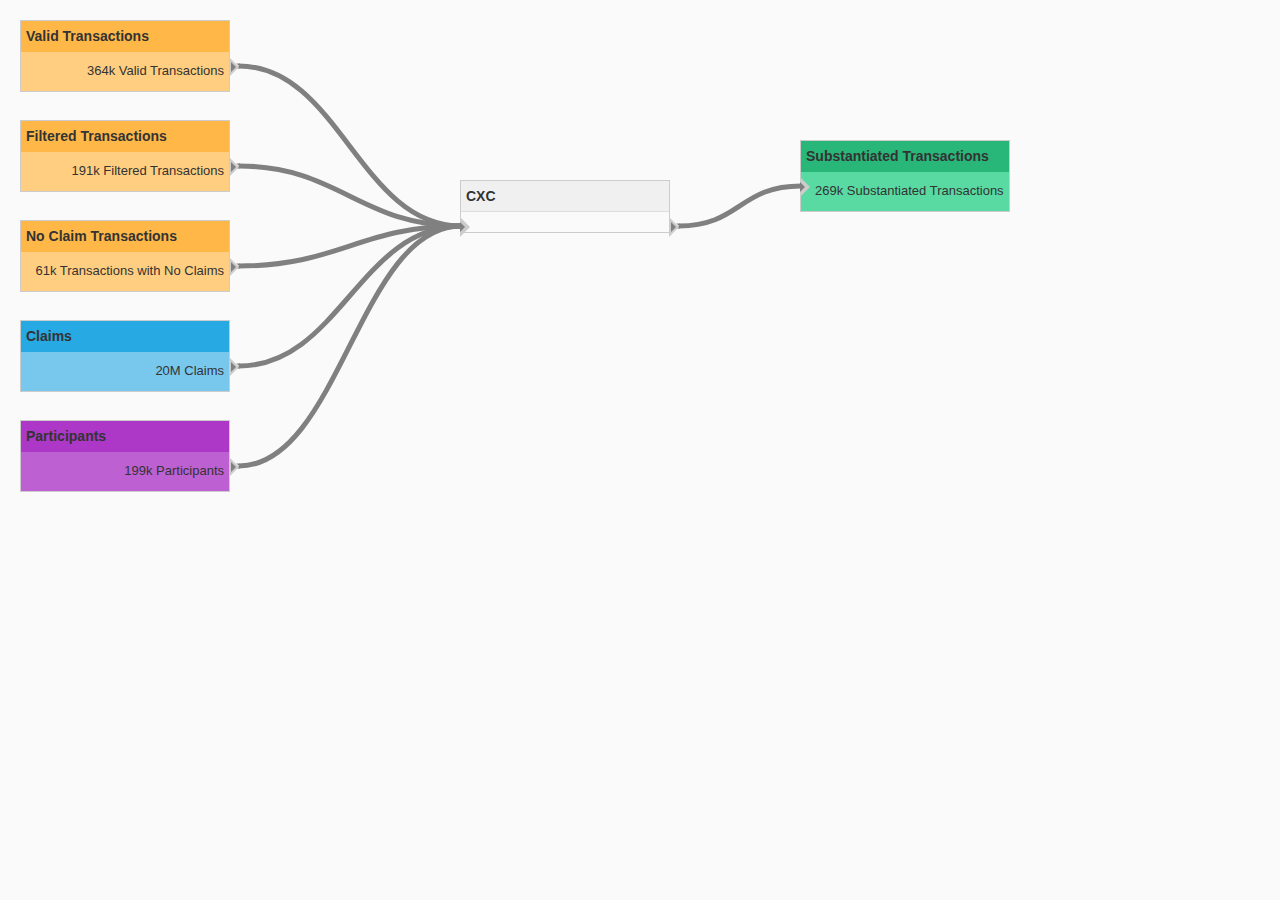
==== Demo2.html @ 5fc88777 "Added custom.css Added demo1.html Added demo2.html Added jQuery.flowchart.css" ====
<!doctype html>
<html>
<head>
    <meta charset="utf-8">
    <meta http-equiv="X-UA-Compatible" content="IE=edge,chrome=1">
    <meta name="viewport" content="width=device-width, initial-scale=1">
    <title>CXC Dashboard</title>
    <link href="bootstrap.min.css" rel="stylesheet">
    <link href="jquery.flowchart.css" rel="stylesheet">
    <link href="custom.css" rel="stylesheet">
    <script src="jquery.min.js"></script>
    <script src="jquery-ui.min.js"></script>
    <script src="jquery.flowchart.js"></script>

</head>

<body>
    <div class="demo" id="example"></div>

    <script type="text/javascript">
        $(document).ready(function () {
            var data = {
                operators: {
                    validTransactions: {
                        top: 20,
                        left: 20,
                        properties: {
                            "class": 'flowchart-operator-yellow',
                            title: 'Valid Transactions',
                            outputs: {
                                valid_transactions: {
                                    label: '364k Valid Transactions'
                                }


                            }
                        }
                    },
                    filteredTransactions: {
                        top: 110,
                        left: 20,
                        properties: {
                            "class": 'flowchart-operator-yellow',
                            title: 'Filtered Transactions',
                            outputs: {
                                filtered_transactions: {
                                    label: '191k Filtered Transactions'
                                }
                            }
                        }
                    },
                    noClaimTransactions: {
                        top: 220,
                        left: 20,
                        properties: {
                            "class": 'flowchart-operator-yellow',
                            title: 'No Claim Transactions',
                            outputs: {
                                noClaim_transactions: {
                                    label: '61k Transactions with No Claims'
                                }
                            }
                        }
                    },
                    claims: {
                        top: 320,
                        left: 20,
                        properties: {
                            "class": 'flowchart-operator-blue',
                            title: 'Claims',
                            outputs: {
                                total_claims: {
                                    label: '20M Claims'
                                }
                            }
                        }
                    },
                    cxc: {
                        top: 180,
                        left: 450,
                        properties: {
                            title: 'CXC',
                            inputs: {
                                input_1: {
                                    label: ''
                                }
                            },
                            outputs: {
                                substantiated_by_cxc: {
                                    label: ' '
                                }
                            }
                        }
                    },
                    participants: {
                        top: 420,
                        left: 20,
                        properties: {
                            "class": 'flowchart-operator-purple',
                            title: 'Participants',
                            outputs: {
                                total_participants: {
                                    label: '199k Participants'
                                }
                            }
                        }
                    },
                    substantiated_transactions: {
                        top: 140,
                        left: 800,
                        properties: {
                            "class": 'flowchart-operator-green',
                            title: 'Substantiated Transactions',
                            inputs: {
                                transaction_substantiated_by_cxc: {
                                    label: '269k Substantiated Transactions'
                                }
                            },
                            outputs: {}
                        }
                    }
                },
                links: {
                    validTransactionLinkToCXC: {
                        fromOperator: 'validTransactions',
                        fromConnector: 'valid_transactions',
                        toOperator: 'cxc',
                        toConnector: 'input_1'
                    },
                    filteredTransactionsLinkToCXC: {
                        fromOperator: 'filteredTransactions',
                        fromConnector: 'filtered_transactions',
                        toOperator: 'cxc',
                        toConnector: 'input_1'
                    },
                    noClaimTransactionsLinkToCXC: {
                        fromOperator: 'noClaimTransactions',
                        fromConnector: 'noClaim_transactions',
                        toOperator: 'cxc',
                        toConnector: 'input_1'
                    },
                    claimsLinkToCXC: {
                        fromOperator: 'claims',
                        fromConnector: 'total_claims',
                        toOperator: 'cxc',
                        toConnector: 'input_1'
                    },
                    participantsLinkToCXC: {
                        fromOperator: 'participants',
                        fromConnector: 'total_participants',
                        toOperator: 'cxc',
                        toConnector: 'input_1'

                    },
                    CXCLinkToSubstantiatedTransactions: {
                        fromOperator: 'cxc',
                        fromConnector: 'substantiated_by_cxc',
                        toOperator: 'substantiated_transactions',
                        toConnector: 'transaction_substantiated_by_cxc'

                    }
                }
            };

            $('#example').flowchart({

                // custom data
                data: data,

                // distance between the output line and the link
                distanceFromArrow: 0,

                // width of the links
                linkWidth: 5,

                // enables drag and drop
                canUserMoveOperators: true,

                // allows multiple links on the same input line
                multipleLinksOnOutput: true,

                //Default color of links.
                defaultLinkColor: '#808080',

                multipleLinksOnInput: true





            });
        });



    </script>
</body>
</html>
---- custom.css ----
body {
    background-color: #fafafa;
}

.container {
    margin: 150px auto;
}

.demo {
    height: 800px;
    margin-bottom: 10px;
}




.flowchart-operator {
    position: absolute;
    width: 210px;
    background: #FAFAFA;
    pointer-events: initial;
}


.flowchart-operator-outputs {
    display: table-cell;
    width: 100%;
}



.flowchart-operator-yellow {
    position: absolute;
    width: 210px;
    background: #ffce80;
    pointer-events: initial;
}

    .flowchart-operator-yellow .flowchart-operator-title {
        width: 100%;
        padding: 5px;
        font-weight: bold;
        border-bottom: 1px solid #ffb848;
        background: #ffb848;
        height: auto;
        overflow: hidden;
        text-overflow: ellipsis;
        white-space: nowrap;
        cursor: move;
    }




.flowchart-operator-blue {
    position: absolute;
    width: 210px;
    background: #78c8ed;
    pointer-events: initial;
}


    .flowchart-operator-blue .flowchart-operator-title {
        width: 100%;
        padding: 5px;
        font-weight: bold;
        border-bottom: 1px solid #27a9e3;
        background: #27a9e3;
        height: auto;
        overflow: hidden;
        text-overflow: ellipsis;
        white-space: nowrap;
        cursor: move;
    }


.flowchart-operator-green {
    position: absolute;
    width: 210px;
    background: #58daa2;
    pointer-events: initial;
}

    .flowchart-operator-green .flowchart-operator-title {
        width: 100%;
        padding: 5px;
        font-weight: bold;
        border-bottom: 1px solid #28b779;
        background: #28b779;
        height: auto;
        overflow: hidden;
        text-overflow: ellipsis;
        white-space: nowrap;
        cursor: move;
    }

    .flowchart-operator-green .flowchart-operator-inputs {
        display: table-cell;
        width: 100%;
    }



.flowchart-operator-purple {
    position: absolute;
    width: 210px;
    border: 1px solid #CCCCCC;
    background: #bd60d2;
    pointer-events: initial;
}


    .flowchart-operator-purple .flowchart-operator-title {
        width: 100%;
        padding: 5px;
        font-weight: bold;
        border-bottom: 1px solid #ad38c7;
        background: #ad38c7;
        height: auto;
        overflow: hidden;
        text-overflow: ellipsis;
        white-space: nowrap;
        cursor: move;
    }
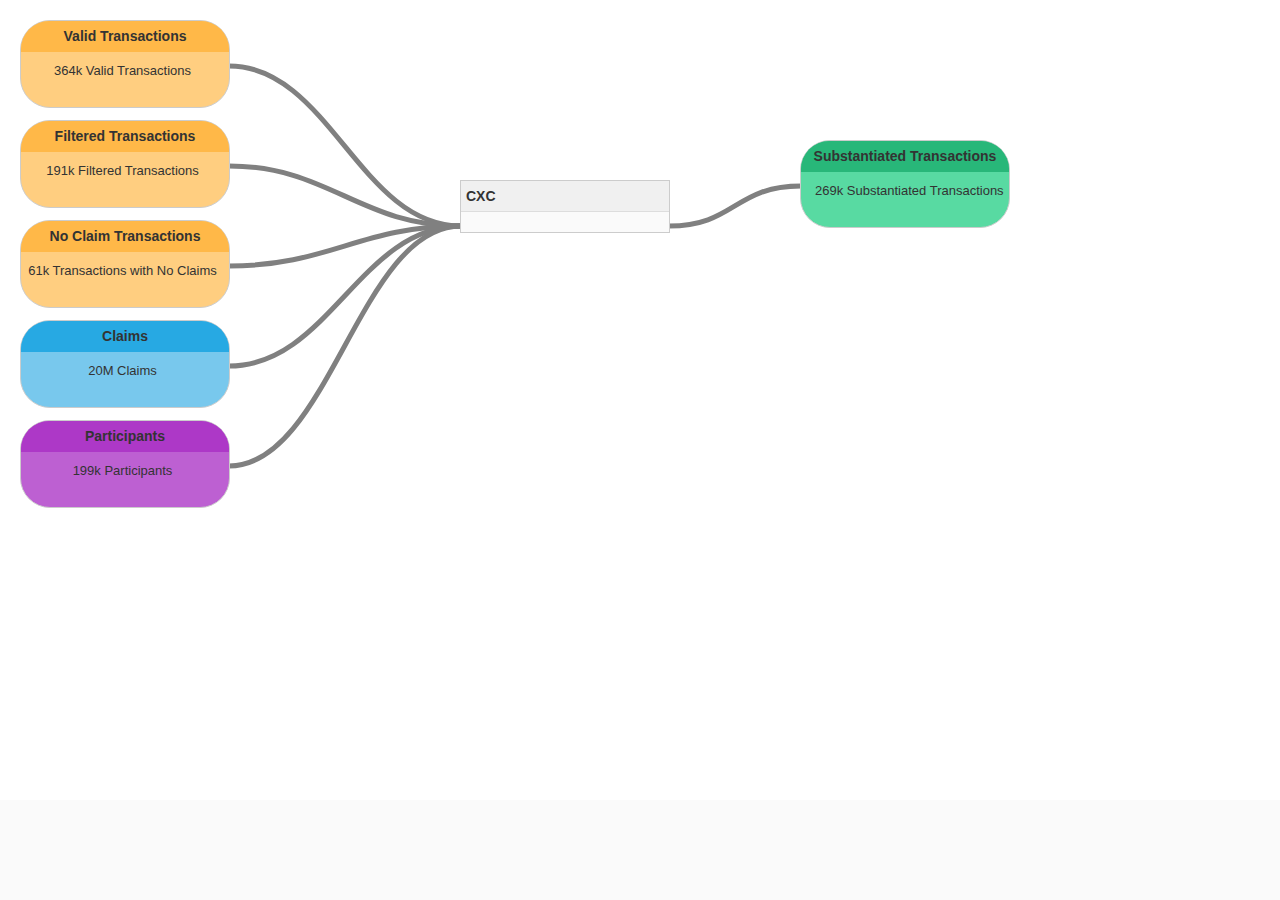
==== commit 1496f417: "Added border-radius property in custome.css file Added CXC logo image Removed center operator title " ====
--- a/Demo2.html
+++ b/Demo2.html
@@ -182,7 +182,9 @@
                 //Default color of links.
                 defaultLinkColor: '#808080',
 
-                multipleLinksOnInput: true
+                multipleLinksOnInput: true,
+
+                canUserEditLinks: false
 
 
 
--- a/custom.css
+++ b/custom.css
@@ -9,6 +9,7 @@
 .demo {
     height: 800px;
     margin-bottom: 10px;
+    background-color: white;
 }
 
 
@@ -34,6 +35,8 @@
     width: 210px;
     background: #ffce80;
     pointer-events: initial;
+    border-radius: 30px;
+    min-height: 11%;
 }
 
     .flowchart-operator-yellow .flowchart-operator-title {
@@ -47,6 +50,11 @@
         text-overflow: ellipsis;
         white-space: nowrap;
         cursor: move;
+        
+        border-top-left-radius: 2em;
+        border-top-right-radius: 2em;
+        text-align: center;
+
     }
 
 
@@ -57,6 +65,8 @@
     width: 210px;
     background: #78c8ed;
     pointer-events: initial;
+    border-radius: 30px;
+        min-height: 11%;
 }
 
 
@@ -71,6 +81,11 @@
         text-overflow: ellipsis;
         white-space: nowrap;
         cursor: move;
+        
+        border-top-left-radius: 2em;
+        border-top-right-radius: 2em;
+        text-align: center;
+
     }
 
 
@@ -79,6 +94,8 @@
     width: 210px;
     background: #58daa2;
     pointer-events: initial;
+    border-radius: 30px;
+        min-height: 11%;
 }
 
     .flowchart-operator-green .flowchart-operator-title {
@@ -92,6 +109,11 @@
         text-overflow: ellipsis;
         white-space: nowrap;
         cursor: move;
+        
+        border-top-left-radius: 2em;
+        border-top-right-radius: 2em;
+        text-align: center;
+
     }
 
     .flowchart-operator-green .flowchart-operator-inputs {
@@ -107,6 +129,9 @@
     border: 1px solid #CCCCCC;
     background: #bd60d2;
     pointer-events: initial;
+    border-radius: 30px;
+        min-height: 11%;
+
 }
 
 
@@ -121,4 +146,46 @@
         text-overflow: ellipsis;
         white-space: nowrap;
         cursor: move;
+        
+        border-top-left-radius: 2em;
+        border-top-right-radius: 2em;
+        text-align: center;
+
     }
+
+
+.flowchart-operator-cxc {
+    position: absolute;
+    width: 120px;
+    height: 120px;
+    border: 1px solid #CCCCCC;
+    background-image: url("cxc_logo.png");
+    border: 0px ;
+    pointer-events: initial;
+}
+
+
+.flowchart-operator-cxc .flowchart-operator-title {
+    
+    padding: 0px;
+    border-bottom: 0px;
+    background: #fafafa;
+    
+}
+
+
+.flowchart-operator-connector-arrow {
+    border-top: 0px solid transparent;
+    border-bottom: 0px solid transparent;
+}
+
+.flowchart-operator-outputs .flowchart-operator-connector-label {
+    text-align: center;
+}
+
+.flowchart-operator-connector-small-arrow {
+    
+    border-top: 0px solid transparent;
+    border-bottom: 0px solid transparent;
+    
+}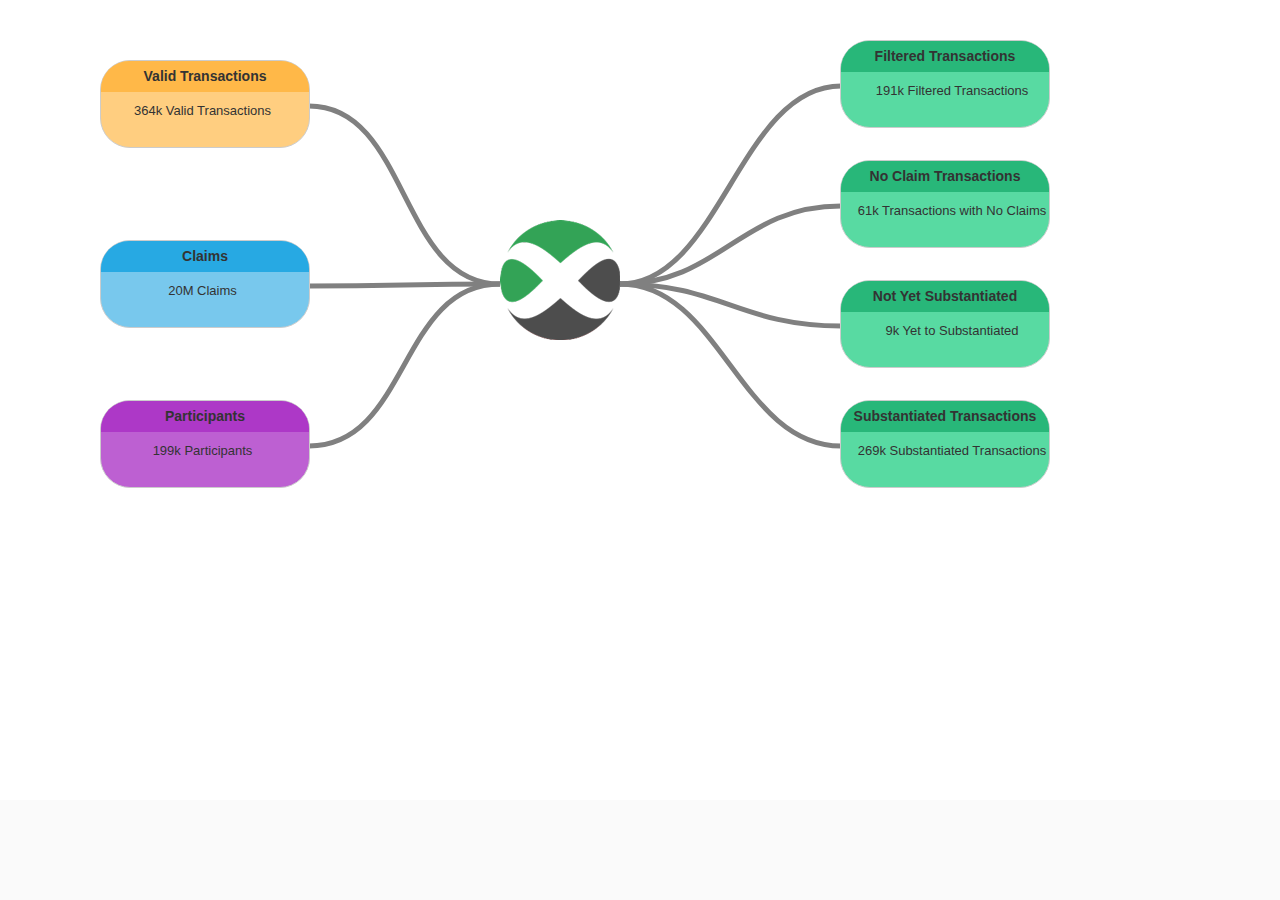
==== commit 631e8759: "Added text-align: center to flowchart-operator-inputs" ====
--- a/Demo2.html
+++ b/Demo2.html
@@ -1,4 +1,4 @@
-<!doctype html>
+﻿<!doctype html>
 <html>
 <head>
     <meta charset="utf-8">
@@ -22,8 +22,8 @@
             var data = {
                 operators: {
                     validTransactions: {
-                        top: 20,
-                        left: 20,
+                        top: 60,
+                        left: 100,
                         properties: {
                             "class": 'flowchart-operator-yellow',
                             title: 'Valid Transactions',
@@ -36,13 +36,72 @@
                             }
                         }
                     },
+                    claims: {
+                        top: 230,
+                        left: 100,
+                        properties: {
+                            "class": 'flowchart-operator-blue',
+                            title: 'Claims',
+                            outputs: {
+                                total_claims: {
+                                    label: '20M Claims'
+                                }
+                            }
+                        }
+                    },
+                    participants: {
+                        top: 400,
+                        left: 100,
+                        properties: {
+                            "class": 'flowchart-operator-purple',
+                            title: 'Participants',
+                            outputs: {
+                                total_participants: {
+                                    label: '199k Participants'
+                                }
+                            }
+                        }
+                    },
+                    cxc: {
+                        top: 220,
+                        left: 500,
+                        properties: {
+                            "class": 'flowchart-operator-cxc',
+                            inputs: {
+                                input_1: {
+                                    label: ''
+                                },
+                                input_2: {
+                                    label: ''
+                                },
+                                input_3: {
+                                    label: ''
+                                },
+                                input_4: {
+                                    label: ''
+                                },
+                                input_5: {
+                                    label: ''
+                                },
+                                input_6: {
+                                    label: ''
+                                }
+                            },
+
+                            outputs: {
+                                substantiated_by_cxc: {
+                                    label: ''
+                                }
+                            }
+                        }
+                    },
                     filteredTransactions: {
-                        top: 110,
-                        left: 20,
-                        properties: {
-                            "class": 'flowchart-operator-yellow',
+                        top: 30,
+                        left: 830,
+                        properties: {
+                            "class": 'flowchart-operator-green',
                             title: 'Filtered Transactions',
-                            outputs: {
+                            inputs: {
                                 filtered_transactions: {
                                     label: '191k Filtered Transactions'
                                 }
@@ -50,64 +109,35 @@
                         }
                     },
                     noClaimTransactions: {
-                        top: 220,
-                        left: 20,
-                        properties: {
-                            "class": 'flowchart-operator-yellow',
+                        top: 160,
+                        left: 830,
+                        properties: {
+                            "class": 'flowchart-operator-green',
                             title: 'No Claim Transactions',
-                            outputs: {
+                            inputs: {
                                 noClaim_transactions: {
                                     label: '61k Transactions with No Claims'
                                 }
                             }
                         }
                     },
-                    claims: {
-                        top: 320,
-                        left: 20,
-                        properties: {
-                            "class": 'flowchart-operator-blue',
-                            title: 'Claims',
-                            outputs: {
-                                total_claims: {
-                                    label: '20M Claims'
-                                }
-                            }
-                        }
-                    },
-                    cxc: {
-                        top: 180,
-                        left: 450,
-                        properties: {
-                            title: 'CXC',
-                            inputs: {
-                                input_1: {
-                                    label: ''
+                    not_yet_substantiated: {
+                        top: 280,
+                        left: 830,
+                        properties: {
+                            "class": 'flowchart-operator-green',
+                            title: 'Not Yet Substantiated',
+                            inputs: {
+                                not_yet_substantiated_by_cxc: {
+                                    label: '9k Yet to Substantiated'
                                 }
                             },
-                            outputs: {
-                                substantiated_by_cxc: {
-                                    label: ' '
-                                }
-                            }
-                        }
-                    },
-                    participants: {
-                        top: 420,
-                        left: 20,
-                        properties: {
-                            "class": 'flowchart-operator-purple',
-                            title: 'Participants',
-                            outputs: {
-                                total_participants: {
-                                    label: '199k Participants'
-                                }
-                            }
+                            outputs: {}
                         }
                     },
                     substantiated_transactions: {
-                        top: 140,
-                        left: 800,
+                        top: 400,
+                        left: 830,
                         properties: {
                             "class": 'flowchart-operator-green',
                             title: 'Substantiated Transactions',
@@ -119,37 +149,47 @@
                             outputs: {}
                         }
                     }
+
+
                 },
                 links: {
                     validTransactionLinkToCXC: {
                         fromOperator: 'validTransactions',
                         fromConnector: 'valid_transactions',
                         toOperator: 'cxc',
-                        toConnector: 'input_1'
-                    },
-                    filteredTransactionsLinkToCXC: {
-                        fromOperator: 'filteredTransactions',
-                        fromConnector: 'filtered_transactions',
-                        toOperator: 'cxc',
-                        toConnector: 'input_1'
-                    },
-                    noClaimTransactionsLinkToCXC: {
-                        fromOperator: 'noClaimTransactions',
-                        fromConnector: 'noClaim_transactions',
-                        toOperator: 'cxc',
-                        toConnector: 'input_1'
-                    },
+                        toConnector: 'input_6'
+                    },
+
                     claimsLinkToCXC: {
                         fromOperator: 'claims',
                         fromConnector: 'total_claims',
                         toOperator: 'cxc',
-                        toConnector: 'input_1'
+                        toConnector: 'input_6'
                     },
                     participantsLinkToCXC: {
                         fromOperator: 'participants',
                         fromConnector: 'total_participants',
                         toOperator: 'cxc',
-                        toConnector: 'input_1'
+                        toConnector: 'input_6'
+
+                    },
+                    CXCLinkTofilteredTransactions: {
+                        fromOperator: 'cxc',
+                        fromConnector: 'substantiated_by_cxc',
+                        toOperator: 'filteredTransactions',
+                        toConnector: 'filtered_transactions'
+                    },
+                    CXCLinkToNoClaimTransactionsLinkToCXC: {
+                        fromOperator: 'cxc',
+                        fromConnector: 'substantiated_by_cxc',
+                        toOperator: 'noClaimTransactions',
+                        toConnector: 'noClaim_transactions'
+                    },
+                    CXCLinkToNotYetSubstantiatedTransactions: {
+                        fromOperator: 'cxc',
+                        fromConnector: 'substantiated_by_cxc',
+                        toOperator: 'not_yet_substantiated',
+                        toConnector: 'not_yet_substantiated_by_cxc'
 
                     },
                     CXCLinkToSubstantiatedTransactions: {
@@ -159,6 +199,9 @@
                         toConnector: 'transaction_substantiated_by_cxc'
 
                     }
+
+
+
                 }
             };
 
--- a/custom.css
+++ b/custom.css
@@ -39,6 +39,7 @@
     min-height: 11%;
 }
 
+
     .flowchart-operator-yellow .flowchart-operator-title {
         width: 100%;
         padding: 5px;
@@ -50,11 +51,9 @@
         text-overflow: ellipsis;
         white-space: nowrap;
         cursor: move;
-        
         border-top-left-radius: 2em;
         border-top-right-radius: 2em;
         text-align: center;
-
     }
 
 
@@ -66,7 +65,7 @@
     background: #78c8ed;
     pointer-events: initial;
     border-radius: 30px;
-        min-height: 11%;
+    min-height: 11%;
 }
 
 
@@ -81,11 +80,9 @@
         text-overflow: ellipsis;
         white-space: nowrap;
         cursor: move;
-        
         border-top-left-radius: 2em;
         border-top-right-radius: 2em;
         text-align: center;
-
     }
 
 
@@ -95,7 +92,7 @@
     background: #58daa2;
     pointer-events: initial;
     border-radius: 30px;
-        min-height: 11%;
+    min-height: 11%;
 }
 
     .flowchart-operator-green .flowchart-operator-title {
@@ -109,16 +106,16 @@
         text-overflow: ellipsis;
         white-space: nowrap;
         cursor: move;
-        
         border-top-left-radius: 2em;
         border-top-right-radius: 2em;
         text-align: center;
+    }
 
-    }
 
     .flowchart-operator-green .flowchart-operator-inputs {
         display: table-cell;
         width: 100%;
+        text-align: center;
     }
 
 
@@ -130,8 +127,7 @@
     background: #bd60d2;
     pointer-events: initial;
     border-radius: 30px;
-        min-height: 11%;
-
+    min-height: 11%;
 }
 
 
@@ -146,11 +142,9 @@
         text-overflow: ellipsis;
         white-space: nowrap;
         cursor: move;
-        
         border-top-left-radius: 2em;
         border-top-right-radius: 2em;
         text-align: center;
-
     }
 
 
@@ -160,18 +154,16 @@
     height: 120px;
     border: 1px solid #CCCCCC;
     background-image: url("cxc_logo.png");
-    border: 0px ;
+    border: 0px;
     pointer-events: initial;
 }
 
 
-.flowchart-operator-cxc .flowchart-operator-title {
-    
-    padding: 0px;
-    border-bottom: 0px;
-    background: #fafafa;
-    
-}
+    .flowchart-operator-cxc .flowchart-operator-title {
+        padding: 0px;
+        border-bottom: 0px;
+        background: #fafafa;
+    }
 
 
 .flowchart-operator-connector-arrow {
@@ -184,8 +176,6 @@
 }
 
 .flowchart-operator-connector-small-arrow {
-    
     border-top: 0px solid transparent;
     border-bottom: 0px solid transparent;
-    
-}+}
